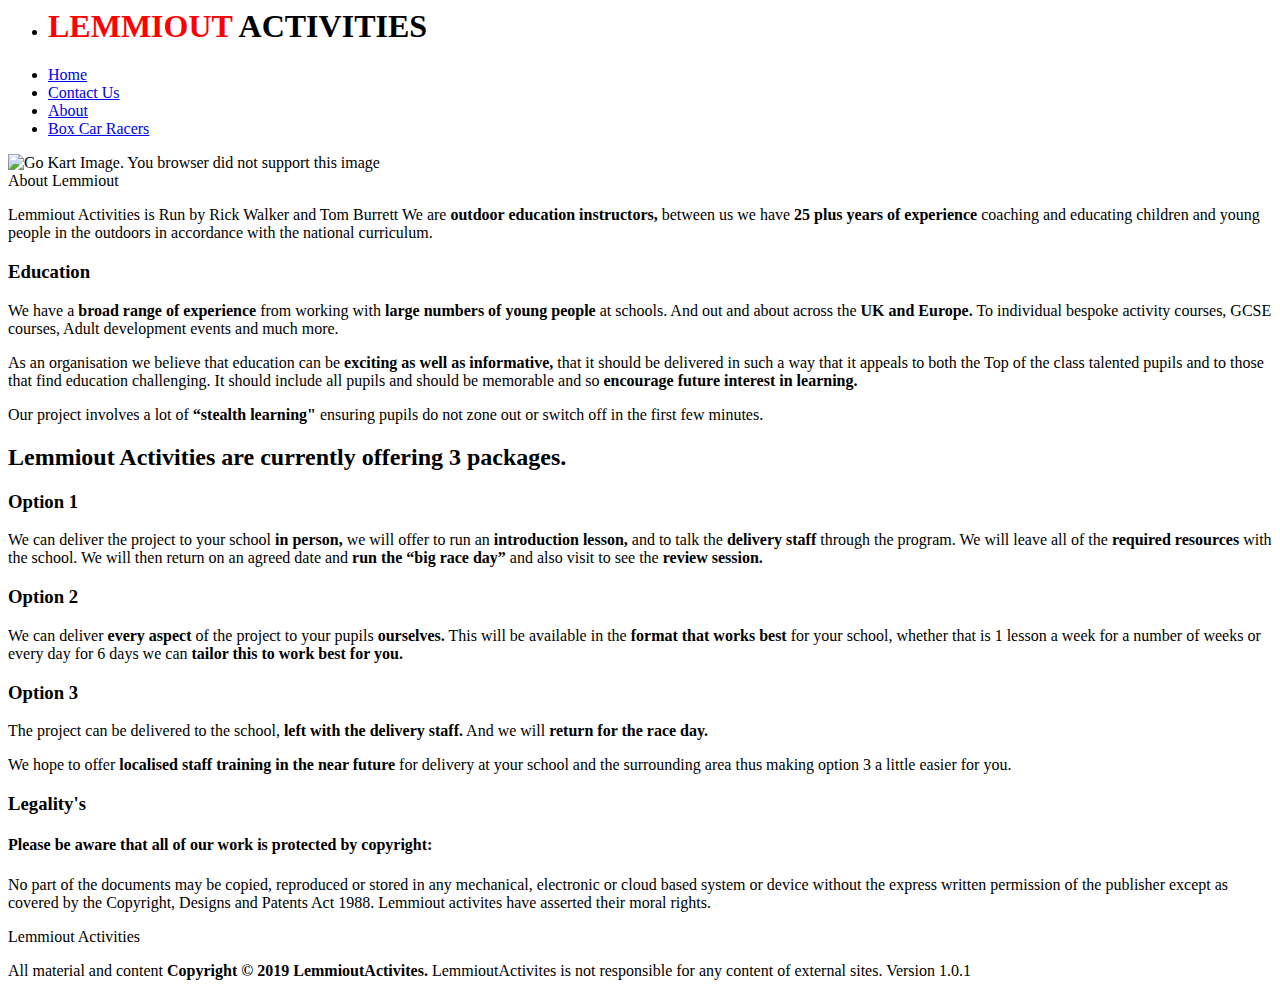
==== about.html @ 95168867 "Add files via upload" ====
<html>
  <head>
    <link rel="stylesheet" href="assets/css/styles.css">
    <link href="https://fonts.googleapis.com/css?family=Dosis&display=swap"
    rel="stylesheet">

    <meta charset="utf-8">
    <meta name="Developer" content="O.G.W. Saunders">
    <meta name="Description" content="About page for Lemmiout Activities, detailing goals
    and STEM activity packages for schools.">
    <meta http-equiv="refresh" content="1800">
    <meta http-equiv="Content-Type" content="text/html/php">
    <meta name="viewport" content="width=device-width, initial-scale=1.0,
    shrink-to-fit=on, user-scalable=no">

    <title>Lemmiout</title>
  </head>

  <body>

    <!-- Navigation bar -->
    <ul class="topnav">
      <li><h1><span style="color: red;">LEMMIOUT</span> ACTIVITIES</h1></li>
    </ul>
    <ul class="topnav">
      <li><a href="index.html">Home</a></li>
      <li><a href="contact.html">Contact Us</a></li>
      <li><a href="about.html" class="current">About</a></li>
      <li><a href="outline.html">Box Car Racers</a></li>
    </ul>

    <!--Content -->
    <div class="content">

      <div class="page-head">
        <img class="logo" alt="Go Kart Image. You browser did not support this
        image" src="./assets/images/GoKartQ170.jpg">
      </div>

      <!-- Page introduction -->
      <div class="about2">
        <div class="aboutUs2">
          <div class="aboutUs2Words">
            About Lemmiout
          </div>
        </div>

        <div class="aboutUs2Description">
          <p>Lemmiout Activities is Run by Rick Walker and Tom Burrett
            We are <strong>outdoor education instructors,</strong> between us
            we have <strong>25 plus years of experience</strong> coaching and
            educating children and young people in the outdoors in accordance
            with the national curriculum.</p>
        </div>

      </div>

      <div class="page-body">

        <div class="panel-body">
          <h3>Education</h3>
          <p>
            We have a <strong>broad range of experience</strong> from working
            with <strong>large numbers of young people</strong> at schools.
            And out and about across the <strong>UK and Europe.</strong> To
            individual bespoke activity courses, GCSE courses, Adult development
            events and much more.
          </p>
          <p>
            As an organisation we believe that education can be <strong>exciting
            as well as informative,</strong> that it should be delivered in such
            a way that it appeals to both the Top of the class talented pupils
            and to those that find education challenging.  It should include all
            pupils and should be memorable and so <strong>encourage future
            interest in learning.</strong>
          </p>
          <p>
            Our project involves a lot of <strong>“stealth learning"</strong>
            ensuring pupils do not zone out or switch off in the first few
            minutes.
          </p>
        </div>

        <div class="panel-body">
          <h2>Lemmiout Activities are currently offering 3 packages.</h2>
          <h3>Option 1</h3>
          <p>
            We can deliver the project to your school <strong>in person,
            </strong> we will offer to run an <strong>introduction lesson,
            </strong> and to talk the <strong>delivery staff</strong> through
            the program. We will leave all of the <strong>required resources
            </strong> with the school. We will then return on an agreed date and
            <strong>run the “big race day”</strong> and also visit to see the
            <strong>review session.</strong>
          </p>
        </div>

        <div class="panel-body">
          <h3>Option 2</h3>
          <p>
            We can deliver <strong>every aspect</strong> of the project to your
            pupils <strong>ourselves.</strong> This will be available in the
            <strong>format that works best</strong> for your school, whether
            that is 1 lesson a week for a number of weeks or every day for 6
            days we can <strong>tailor this to work best for you.</strong>
          </p>
        </div>

        <div class="panel-body">
          <h3>Option 3</h3>
          <p>
            The project can be delivered to the school, <strong>left with the
            delivery staff.</strong> And we will <strong>return for the race
            day.</strong>
          </p>
          <p>
            We hope to offer <strong>localised staff training in the near future
            </strong> for delivery at your school and the surrounding area thus
            making option 3 a little easier for you.
          </p>
        </div>

        <div class="panel-body">
          <h3> Legality's</h3>
          <h4>Please be aware that all of our work is protected by copyright:
          </h4>
          <p>
            No part of the documents may be copied, reproduced or stored in any
            mechanical, electronic or cloud based system or device without the
            express written permission of the publisher except as covered by the
            Copyright, Designs and Patents Act 1988.  Lemmiout activites have
            asserted their moral rights.
          </p>
        </div>
      </div>

        <footer>
          <p>Lemmiout Activities</p>
          <div class="breakLine bottom">
            All material and content <strong>Copyright © 2019 LemmioutActivites.
            </strong> LemmioutActivites is not responsible for any content of
            external sites. Version 1.0.1
            <br/>
            <br/>
          </div>
        </footer>

    </div>
  </body>
</html>
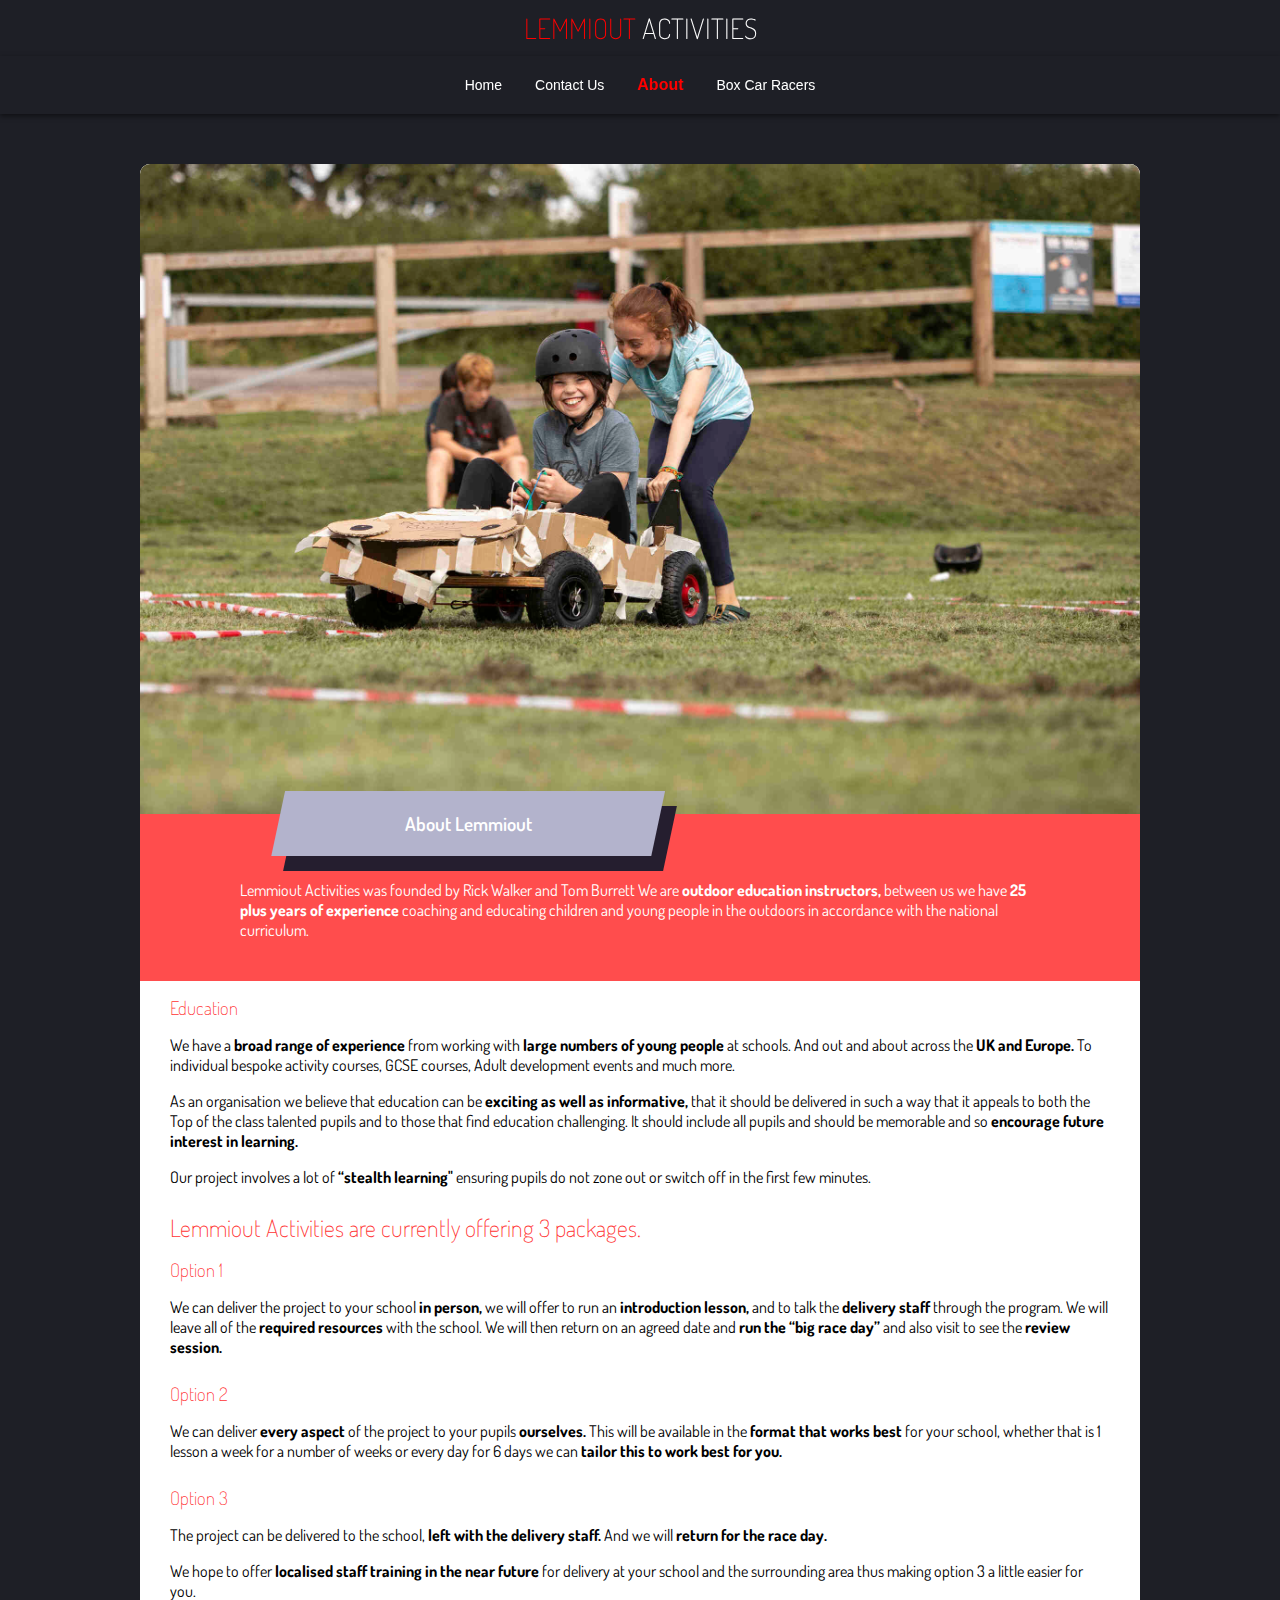
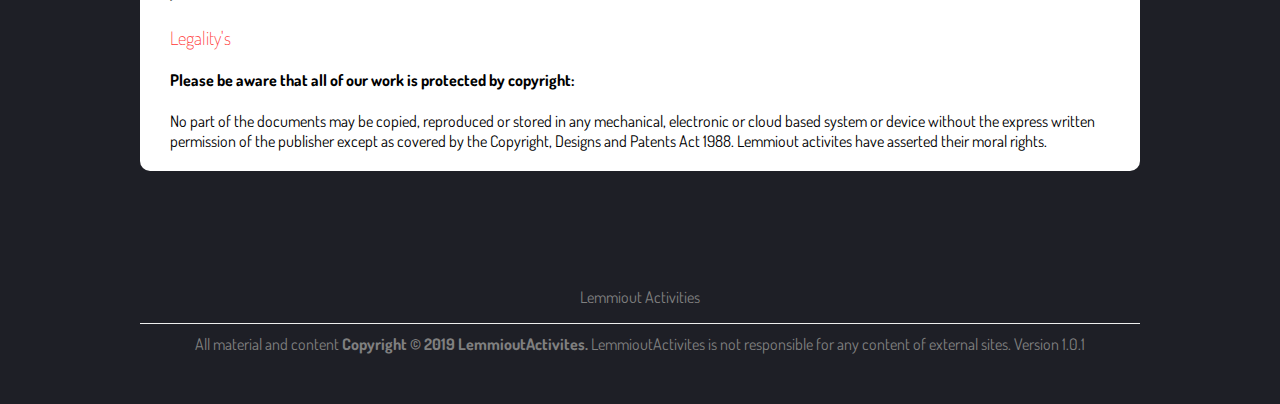
==== commit 2f873e99: "Contact Updates" ====
--- a/about.html
+++ b/about.html
@@ -46,7 +46,7 @@
         </div>
 
         <div class="aboutUs2Description">
-          <p>Lemmiout Activities is Run by Rick Walker and Tom Burrett
+          <p>Lemmiout Activities was founded by Rick Walker and Tom Burrett
             We are <strong>outdoor education instructors,</strong> between us
             we have <strong>25 plus years of experience</strong> coaching and
             educating children and young people in the outdoors in accordance
--- a/assets/css/styles.css
+++ b/assets/css/styles.css
@@ -0,0 +1,693 @@
+/*
+*
+*  =================================
+*  | Styling for LemmioutActivites |
+*  | Copyright 2019                |
+*  | Author: Owen Saunders         |
+*  | Date: 05/10/2019              |
+*  =================================
+*
+*/
+
+/*
+
+=============
+= All Pages =
+=============
+
+*/
+
+html {
+  font-size: 16px;
+}
+
+body {
+  font-family: 'Dosis', sans-serif;
+  color: black;
+  margin: 0px;
+
+  height: 100%;
+  width: 100%;
+  background-color: #1e1f26;
+
+}
+
+h1 {
+  color: white;
+	margin: 10px 0px;
+  font-weight: lighter;
+  font-family: 'Dosis', sans-serif;
+}
+
+
+
+h2, h3 {
+  color: #ff3333;
+  margin: 10px 0px;
+  padding: 5px 0px 0px 0px;
+  font-weight: lighter;
+  font-family: 'Dosis', sans-serif;
+}
+
+div {
+  display: block;
+}
+
+/* Style page content */
+.content {
+  position: relative;
+  margin: 50px auto auto auto;
+  max-width: 1000px;
+  background-color: white;
+  border-radius: 10px;
+}
+
+.page-head {
+  position: relative;
+  background-color: white;
+  border-radius: 10px 10px 0px 0px;
+}
+
+.logo {
+  width: 100%;
+  margin: 0px auto 0px auto;
+  padding: 0px;
+  border-radius: 10px 10px 0px 0px;
+}
+
+/*
+
+=================
+= Contacts Page =
+=================
+
+*/
+
+.aboutUs::before {
+  background-color: #b3b3cc;
+  content: "";
+  height: 100%;
+  left: -15px;
+  position: absolute;
+  top: -15px;
+  width: 100%;
+}
+
+.aboutUs {
+  transform: skew(-12deg);
+  background-color: #251e2f;
+  padding: 0 30px 30px 0;
+  width: 350px;
+  position: absolute;
+  left: 50px;
+  bottom: -50px;
+}
+
+.aboutUsWords {
+  transform: skew(12deg);
+  font-size: 19px;
+  font-weight: 600;
+  padding: 5px;
+  text-align: center;
+}
+
+.intro {
+  float: left;
+
+  color: white;
+	background-color: #ff4d4d;
+
+  min-height: 100px;
+  width: 100%;
+  padding: 20px 0px 0px 0px;
+  margin: 20px auto;
+  position: static;
+
+}
+
+.aboutUsDescription {
+  padding: 15px 50px 0px 50px;
+}
+
+.page-body {
+  display: table;
+  content: "";
+  margin: 0px 30px;
+  max-width: 100%;
+}
+
+.stem {
+  float: left;
+  width: 45%;
+}
+
+.curriculum {
+  float: right;
+  width: 45%;
+}
+
+.btn-red {
+  display: block;
+  float: left;
+
+  background-color: red;
+  color: white;
+
+  width: 100%;
+  border-radius: 5px;
+  border: none;
+
+  padding: 10px 15px;
+  font-size: 16px;
+
+  cursor: pointer;
+  text-align: center;
+  vertical-align: middle;
+
+  transition: all 1s ease;
+
+  opacity: 0.7;
+}
+
+.btn-red:hover {
+  background-color: #cc0000;
+}
+
+.twitter {
+  float: left;
+  width: 45%;
+}
+
+.follow {
+  position: relative;
+  float:left;
+  margin-top: 10px;
+  height: 50px;
+}
+
+.tweet {
+  position: relative;
+  float: right;
+  margin-top: 10px;
+  height: 50px;
+}
+
+.whatWeDo {
+  float: right;
+  width: 45%;
+}
+
+.slides img {
+  border-radius: 10px;
+  max-width: 100%;
+  max-height: 325px;
+}
+
+/*
+
+=================
+= Contacts Page =
+=================
+
+*/
+
+/* logo inherited from index as above */
+
+.rick {
+  position: absolute;
+  right: 295px;
+  bottom: 240px;
+}
+
+.tom {
+  position: absolute;
+  right: 150px;
+  bottom: 240px;
+}
+
+.tag {
+  display: block;
+  font-weight: 600;
+  font-size: 20px;
+  padding: 140px 50px 260px 50px;
+  opacity: 0;
+  cursor: pointer;
+}
+
+.tag:hover {
+  color: white;
+  opacity: 1;
+}
+
+.contacts {
+  position: relative;
+  padding: 50px 50px 25px 50px;
+  background-color: #ff4d4d;
+}
+
+.contactsDescription {
+  padding: 0px 50px;
+  color: white;
+}
+
+.contactUs::before {
+  background-color: #b3b3cc;
+  content: "";
+  height: 100%;
+  left: -15px;
+  position: absolute;
+  top: -15px;
+  width: 100%;
+}
+
+.contactUs {
+  transform: skew(-12deg);
+  background-color: #251e2f;
+  padding: 0 30px 30px 0;
+  width: 350px;
+  position: absolute;
+  left: 150px;
+  bottom: 80px;
+}
+
+.contactUsWords {
+  transform: skew(12deg);
+  font-size: 19px;
+  font-weight: 600;
+  padding: 5px;
+  text-align: center;
+  color: white;
+}
+
+.page-contact {
+  margin: auto 20px;
+  padding: 10px;
+}
+
+.border {
+  margin: auto;
+  width: 95%;
+  border-bottom: 1px dashed black;
+}
+
+/*
+
+==============
+= About Page =
+==============
+
+*/
+
+.about2 {
+  position: relative;
+  padding: 50px 50px 25px 50px;
+  background-color: #ff4d4d;
+}
+
+.aboutUs2Description {
+  padding: 0px 50px;
+  color: white;
+}
+
+.aboutUs2::before {
+  background-color: #b3b3cc;
+  content: "";
+  height: 100%;
+  left: -15px;
+  position: absolute;
+  top: -15px;
+  width: 100%;
+}
+
+.aboutUs2 {
+  transform: skew(-12deg);
+  background-color: #251e2f;
+  padding: 0 30px 30px 0;
+  width: 350px;
+  position: absolute;
+  left: 150px;
+  bottom: 110px;
+}
+
+.aboutUs2Words {
+  transform: skew(12deg);
+  font-size: 19px;
+  font-weight: 600;
+  padding: 5px;
+  text-align: center;
+  color: white;
+}
+
+
+/*
+
+================
+= Outline Page =
+================
+
+*/
+
+video {
+  border-radius: 10px 10px 0px 0px;
+  max-width: 1000px;
+}
+
+.boxCarRacers {
+  position: relative;
+  background-color: #ff4d4d;
+  padding: 50px;
+}
+
+.boxCarRacersh1::before {
+  background-color: #b3b3cc;
+  content: "";
+  height: 100%;
+  left: -15px;
+  position: absolute;
+  top: -15px;
+  width: 100%;
+}
+
+.boxCarRacersh1 {
+  transform: skew(-12deg);
+  background-color: #251e2f;
+  padding: 0 30px 30px 0;
+  width: 350px;
+  position: absolute;
+  left: 150px;
+  bottom: 100px;
+}
+
+.boxCarRacersWords {
+  transform: skew(12deg);
+  font-size: 19px;
+  font-weight: 600;
+  padding: 5px;
+  text-align: center;
+  color: white;
+}
+
+.boxCarRacersDescription {
+  padding: 0px 50px;
+  color: white;
+}
+
+/*
+
+==================
+= Navigation Bar =
+==================
+
+*/
+
+.topnav li {
+  display: inline;
+}
+
+.topnav li a {
+  padding: 20px 15px;
+}
+
+a {
+  color: inherit;
+  text-decoration: none;
+}
+
+a.current {
+  color: red;
+  font-weight: bold;
+  font-size: 16;
+}
+
+a:hover {
+  font-weight: bold;
+  animation: bounce 0.3s;
+  color: red;
+}
+
+li a {
+  display: inline-block;
+  padding: 20px 0px;
+  color: inherit;
+  text-align: center;
+  margin: auto;
+  text-decoration: none;
+
+  font-family: 'Lato', sans-serif;
+
+}
+
+li a:hover {
+  font-weight: bold;
+  animation: bounce 0.3s;
+}
+
+/*
+
+==========
+= Footer =
+==========
+
+*/
+
+footer {
+  position: relative;
+  float:left;
+  color: gray;
+  text-align: center;
+  padding: 50px 0px 20px 0px;
+  margin: 50px 0px 0px 0px;
+  height: auto;
+  width: 100%;
+}
+
+footer .breakLine {
+  border-top: 1px solid #eee;
+  border-top-width: thin;
+  padding: 10px 0px;
+}
+
+footer a {
+  color: gray;
+  text-decoration: none;
+}
+
+footer a:hover {
+  color: white;
+  font-weight: bold;
+  text-decoration: none;
+}
+
+/*
+
+=================
+= Miscellaneous =
+=================
+
+*/
+
+/* General Image */
+
+img {
+  overflow: hidden;
+  max-width: 100%;
+}
+
+.page-image {
+  overflow: hidden;
+  width: 100%;
+  border-radius: 10px;
+
+  box-shadow: 2px 2px 5px 0px black;
+}
+
+.panel-body {
+  width: 100%;
+  margin-bottom: 20px;
+}
+
+/* Unused or Future Implementations */
+
+.iframeContainer {
+  margin: auto;
+  padding: 20px;
+  background-color: #1e1f26;
+}
+
+iframe {
+  width: 100%;
+  height: 100%;
+}
+
+/*
+
+==============
+= Animations =
+==============
+
+*/
+
+/* Safari 4.0 - 8.0 */
+@-webkit-keyframes accent {
+50% {box-shadow: 0px 0px 50px black;}
+}
+
+/* Others */
+@keyframes accent {
+50% {box-shadow: 0px 0px 50px black;}
+}
+
+/* Safari 4.0 - 8.0 */
+@-webkit-keyframes bounce {
+  0% { transform: translate(0px, 1px);}
+  20% { transform: translate(0px, -2px); }
+  40% { transform: translate(0px, -2px); }
+  60% { transform: translate(0px, -2px); }
+  80% { transform: translate(0px, 2px); }
+  100% { transform: translate(0px, 3px); }
+}
+
+/* Others */
+@keyframes bounce {
+  0% { transform: translate(0px, 1px);}
+  20% { transform: translate(0px, -2px); }
+  40% { transform: translate(0px, -2px); }
+  60% { transform: translate(0px, -2px); }
+  80% { transform: translate(0px, 2px); }
+  100% { transform: translate(0px, 3px); }
+}
+
+/*
+
+==============
+= Responsive =
+==============
+
+*/
+
+@media screen and (max-width: 600px) {
+
+  .topnav li h1 {
+    text-align: center;
+    width: 100%;
+    display: block;
+    float: right;
+  }
+
+  .topnav li a{
+    width: 80%;
+    display: block;
+  }
+
+  /* Used for multiple projects (future implementation)*/
+  .topnav li option{
+    display: block;
+    float: right;
+    width: 100%;
+  }
+
+  .topnav {
+
+    text-align: center;
+    border-top: 0.5px solid black;
+    /* Bar Model */
+    display: block;
+    margin: 0px;
+    padding: 0;
+
+    /* Font */
+    font-family: inherit;
+    font-size: 18px;
+
+    /* Customisations */
+    list-style-type: none;
+    overflow: hidden;
+
+    /* Scheme */
+    background-color: #1e1f26;
+    color: white;
+    border-bottom: 3px;
+    border-bottom-color: black;
+  }
+
+  .aboutUs {
+    display: none;
+  }
+
+  .contactUs {
+    display: none;
+  }
+
+  .aboutUs2 {
+    display: none;
+  }
+
+  .boxCarRacersh1 {
+    display: none;
+  }
+
+  .stem {
+    float: left;
+    width: 100%;
+  }
+
+  .curriculum {
+    float: left;
+    width: 100%;
+  }
+
+  .whatWeDo {
+    float: left;
+    width: 100%;
+  }
+
+  .twitter {
+    float: left;
+    width: 100%;
+    text-align: center;
+  }
+
+  .rick {
+    position: absolute;
+    right: 155px;
+    bottom: 100px;
+  }
+
+  .tom {
+    position: absolute;
+    right: 40px;
+    bottom: 100px;
+  }
+}
+
+@media only screen and (min-width: 600px){
+  .topnav {
+    /* Sticky NavBar */
+    position: -webkit-sticky;
+    position: sticky;
+    z-index: 10;
+    top: 0px;
+
+    /* Bar Model */
+    display: block;
+    margin: 0px;
+    padding: 0px;
+    max-height: 60px;
+
+    /* Font */
+    font-family: inherit;
+    font-size: 14px;
+
+    /* Customisations */
+    list-style-type: none;
+    overflow: hidden;
+
+    /* Scheme */
+    background-color: #1e1f26;
+    color: white;
+
+    text-align: center;
+
+    box-shadow: 0 2px 5px rgba(0,0,0,0.5);
+  }
+}
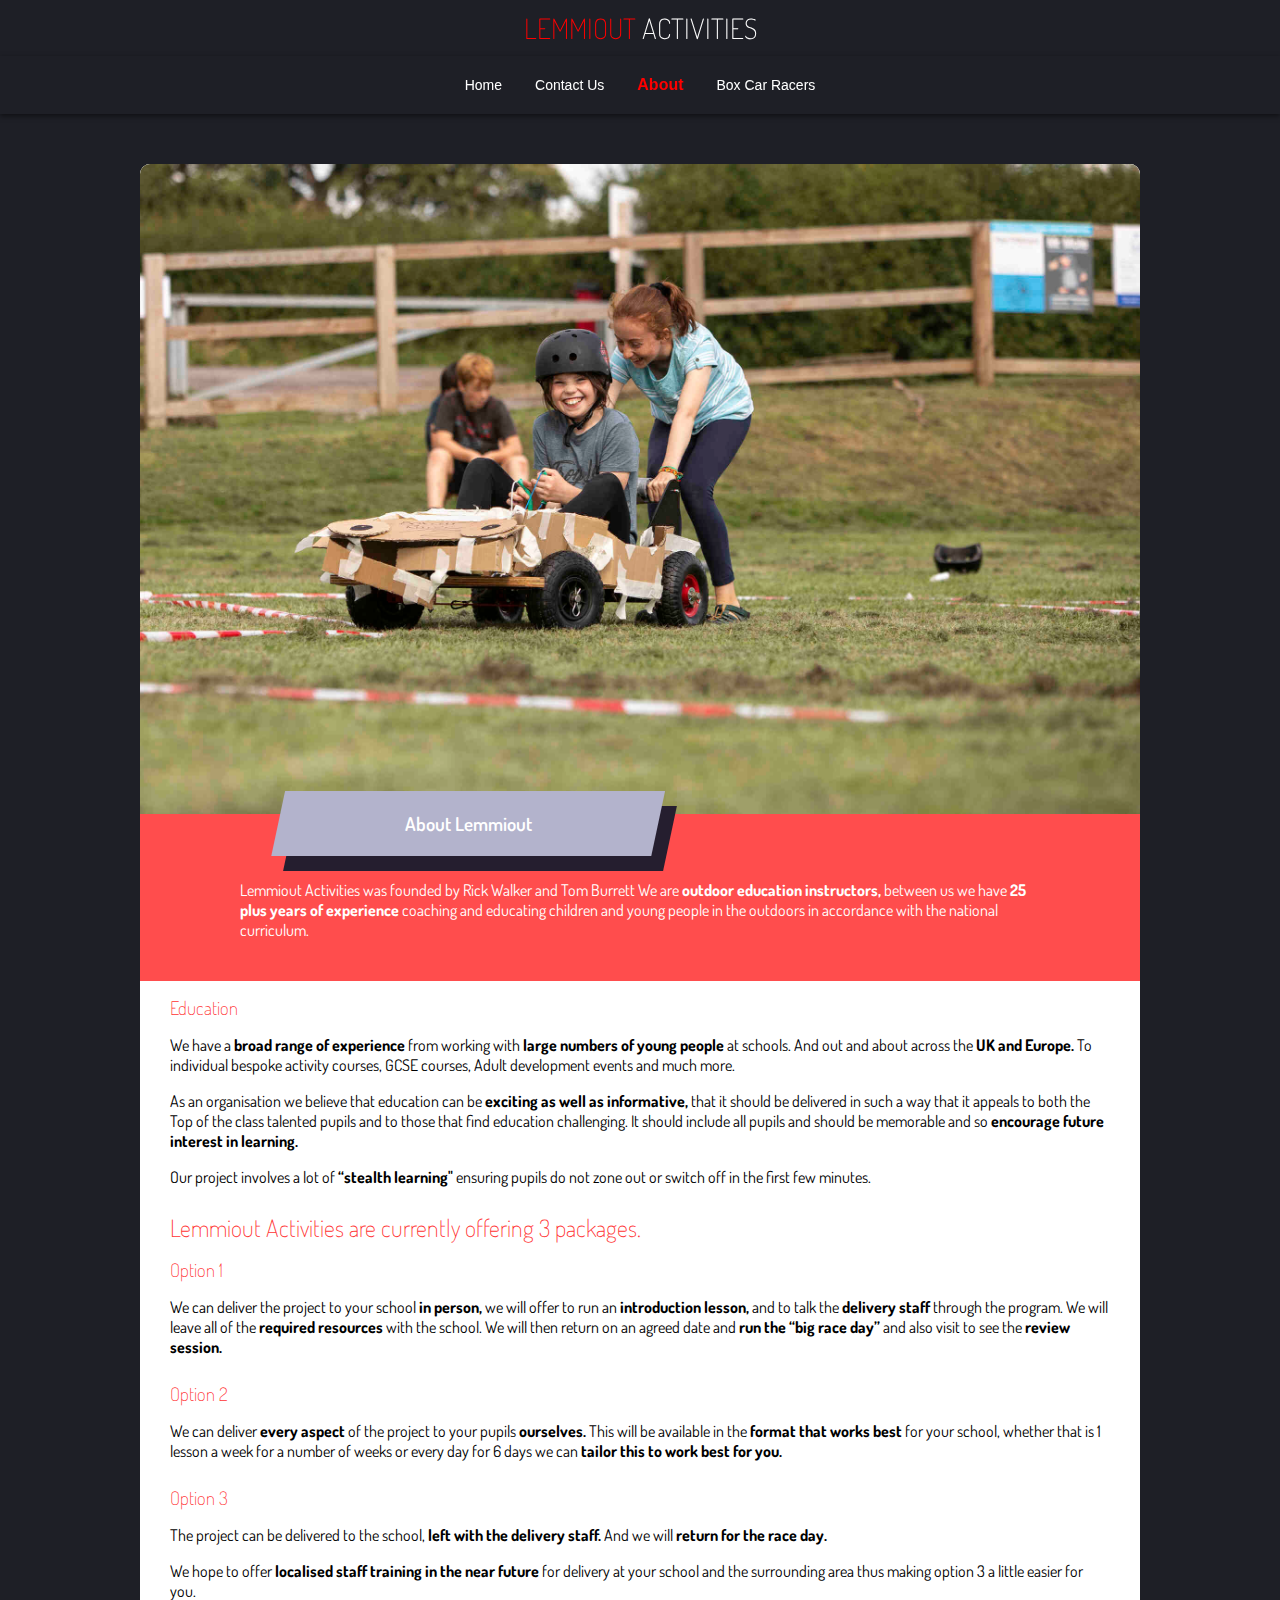
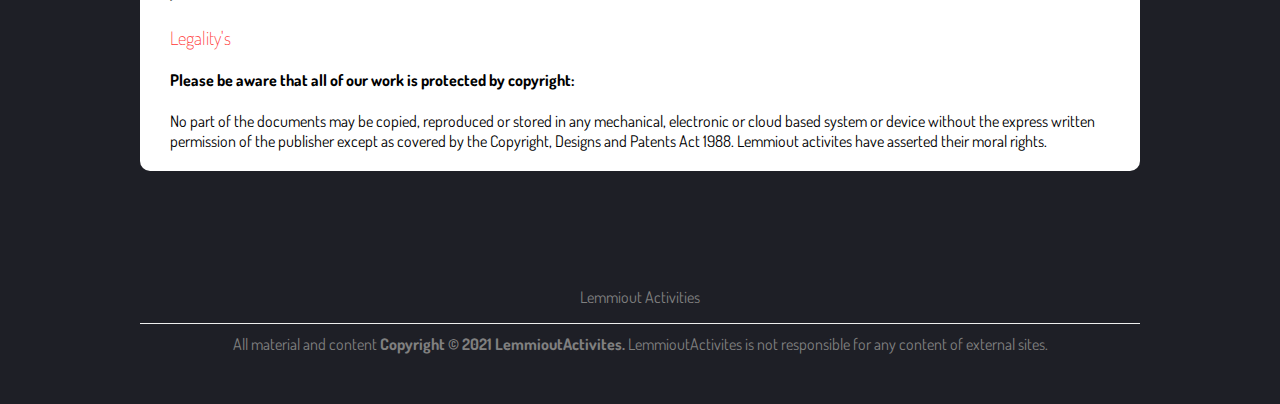
==== commit 6598b924: "Update Footers" ====
--- a/about.html
+++ b/about.html
@@ -137,9 +137,9 @@
         <footer>
           <p>Lemmiout Activities</p>
           <div class="breakLine bottom">
-            All material and content <strong>Copyright © 2019 LemmioutActivites.
+            All material and content <strong>Copyright © 2021 LemmioutActivites.
             </strong> LemmioutActivites is not responsible for any content of
-            external sites. Version 1.0.1
+            external sites.
             <br/>
             <br/>
           </div>
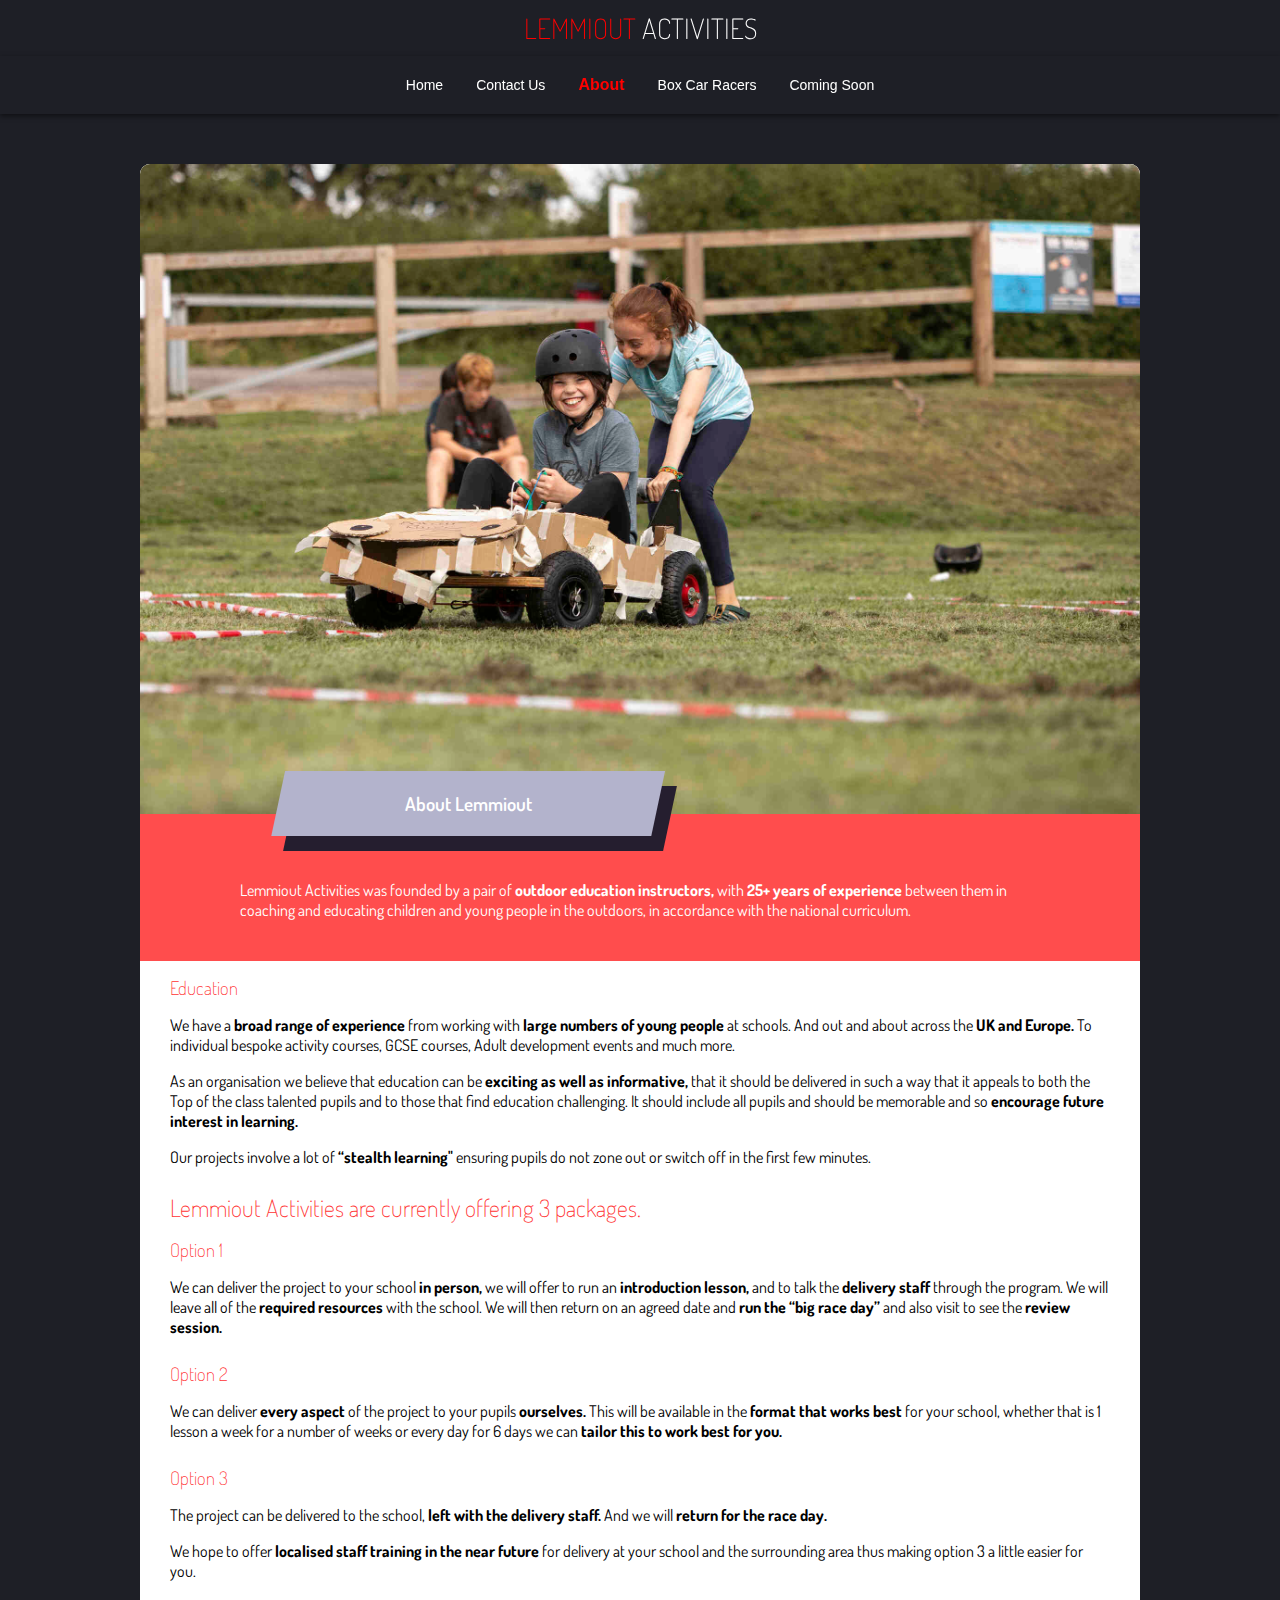
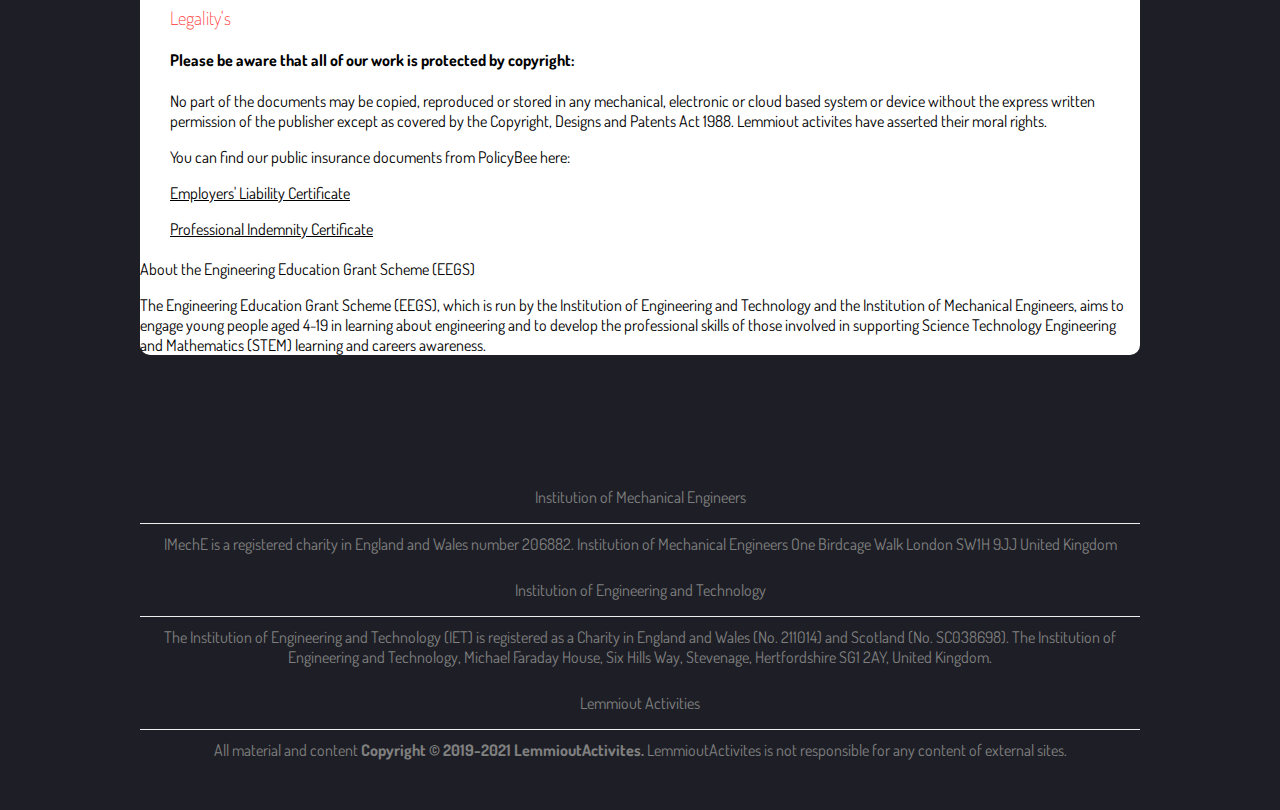
==== commit 59e34a7c: "Update Pages" ====
--- a/about.html
+++ b/about.html
@@ -27,13 +27,14 @@
       <li><a href="contact.html">Contact Us</a></li>
       <li><a href="about.html" class="current">About</a></li>
       <li><a href="outline.html">Box Car Racers</a></li>
+      <li><a href="coming_soon.html">Coming Soon</a></li>
     </ul>
 
     <!--Content -->
     <div class="content">
 
       <div class="page-head">
-        <img class="logo" alt="Go Kart Image. You browser did not support this
+        <img class="logo" alt="Go Kart Image. Your browser did not support this
         image" src="./assets/images/GoKartQ170.jpg">
       </div>
 
@@ -46,11 +47,12 @@
         </div>
 
         <div class="aboutUs2Description">
-          <p>Lemmiout Activities was founded by Rick Walker and Tom Burrett
-            We are <strong>outdoor education instructors,</strong> between us
-            we have <strong>25 plus years of experience</strong> coaching and
-            educating children and young people in the outdoors in accordance
-            with the national curriculum.</p>
+          <p>
+            Lemmiout Activities was founded by a pair of <strong>outdoor
+            education instructors,</strong> with <strong>25+ years of experience</strong>
+            between them in coaching and educating children and young people
+            in the outdoors, in accordance with the national curriculum.
+          </p>
         </div>
 
       </div>
@@ -75,7 +77,7 @@
             interest in learning.</strong>
           </p>
           <p>
-            Our project involves a lot of <strong>“stealth learning"</strong>
+            Our projects involve a lot of <strong>“stealth learning"</strong>
             ensuring pupils do not zone out or switch off in the first few
             minutes.
           </p>
@@ -131,13 +133,64 @@
             Copyright, Designs and Patents Act 1988.  Lemmiout activites have
             asserted their moral rights.
           </p>
-        </div>
-      </div>
-
+          <p>
+            You can find our public insurance documents from PolicyBee here:
+          </p>
+          <a href="./assets/files/Employers'liabilitycertificateLEysUYACa4tx1915101v14606754.pdf">
+            <u>Employers' Liability Certificate</u>
+          </a>
+          <p></p>
+          <a href="./assets/files/ProfessionalindemnitycertificateLUv62lqNwBOx1915101v14606754.pdf">
+            <u>Professional Indemnity Certificate</u>
+          </a>
+        </div> <!-- End About Lemmiout-->
+        
+
+        
+      </div> <!-- End of Page 1 -->
+      <!-- EEGS SCHEME -->
+      <div class="about3">
+        <div class="aboutEEGS">
+          <div class="aboutEEGSWords">
+            <a id="EEGS"></a>
+            About the Engineering Education Grant Scheme (EEGS)
+          </div>
+        </div>
+
+        <div class="aboutEEGSDescription">
+          <p>
+            The Engineering Education Grant Scheme (EEGS), which is run by the Institution of 
+            Engineering and Technology and the Institution of Mechanical Engineers, aims to engage 
+            young people aged 4-19 in learning about engineering and to develop the professional
+            skills of those involved in supporting Science Technology Engineering and Mathematics
+            (STEM) learning and careers awareness. 
+        </div>
+
+      </div> <!-- End About EEGS-->
         <footer>
+          <p>Institution of Mechanical Engineers</p>
+          <div class="breakLine">
+            IMechE is a registered charity in England and Wales number 206882.
+            Institution of Mechanical Engineers
+            One Birdcage Walk
+            London
+            SW1H 9JJ
+            United Kingdom
+          </div>
+          <p>Institution of Engineering and Technology</p>
+          <div class="breakLine">
+            The Institution of Engineering and Technology 
+            (IET) is registered as a Charity in England and 
+            Wales (No. 211014) and Scotland (No. 
+            SC038698). 
+            The Institution of Engineering and Technology, 
+            Michael Faraday House, Six Hills Way, 
+            Stevenage, Hertfordshire SG1 2AY, United 
+            Kingdom.
+          </div>
           <p>Lemmiout Activities</p>
           <div class="breakLine bottom">
-            All material and content <strong>Copyright © 2021 LemmioutActivites.
+            All material and content <strong>Copyright © 2019-2021 LemmioutActivites.
             </strong> LemmioutActivites is not responsible for any content of
             external sites.
             <br/>
